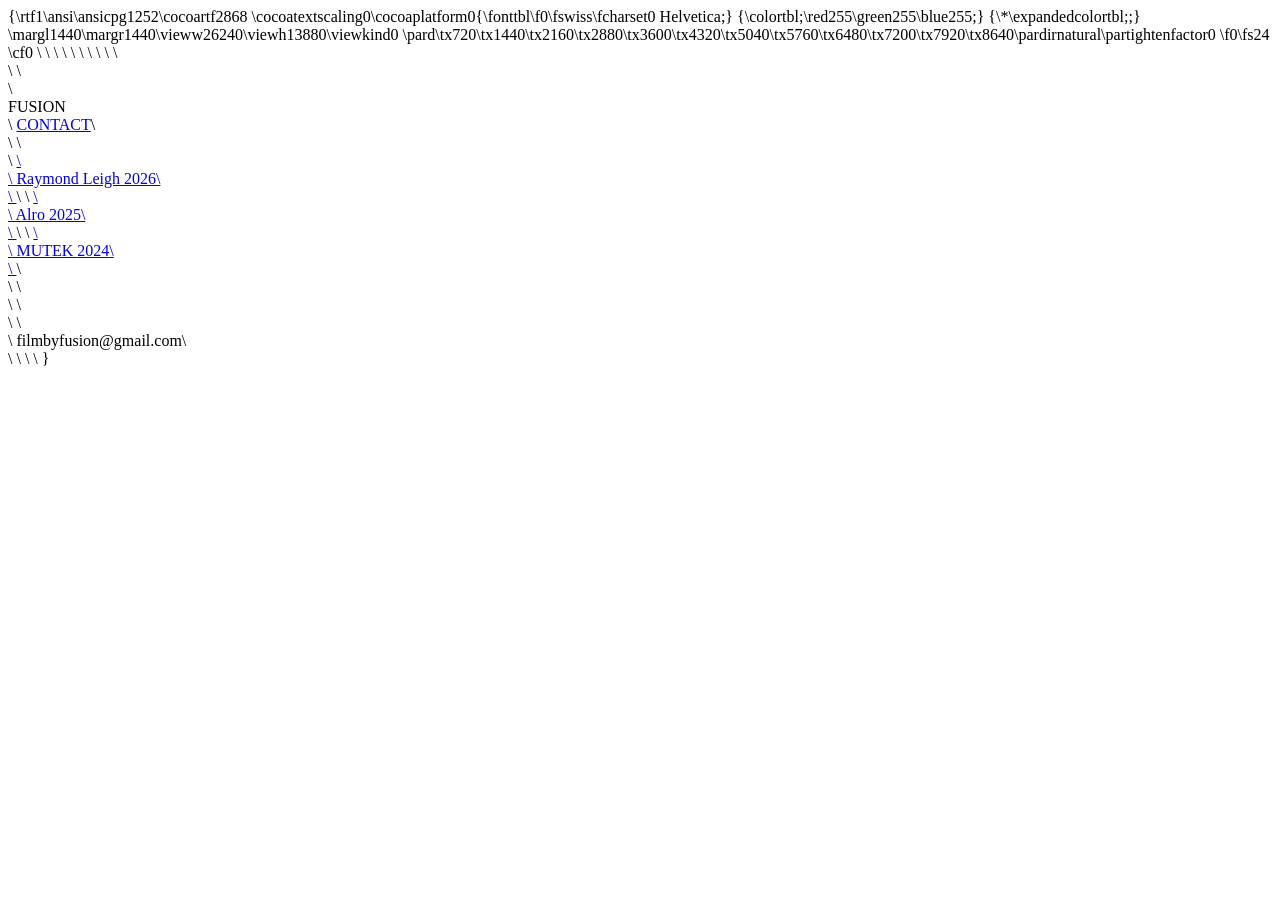
==== index.html @ ccff136e "Add files via upload" ====
{\rtf1\ansi\ansicpg1252\cocoartf2868
\cocoatextscaling0\cocoaplatform0{\fonttbl\f0\fswiss\fcharset0 Helvetica;}
{\colortbl;\red255\green255\blue255;}
{\*\expandedcolortbl;;}
\margl1440\margr1440\vieww26240\viewh13880\viewkind0
\pard\tx720\tx1440\tx2160\tx2880\tx3600\tx4320\tx5040\tx5760\tx6480\tx7200\tx7920\tx8640\pardirnatural\partightenfactor0

\f0\fs24 \cf0 <!DOCTYPE html>\
<html lang="en">\
<head>\
    <meta charset="UTF-8">\
    <meta name="viewport" content="width=device-width, initial-scale=1.0">\
    <title>FUSION</title>\
    <style>\
        /* CSS STYLES */\
        * \{\
            margin: 0;\
            padding: 0;\
            box-sizing: border-box;\
            font-family: Futura, "Futura PT", "Helvetica Neue", Arial, sans-serif;\
        \}\
\
        html \{\
            scroll-behavior: smooth;\
            cursor: none; \
        \}\
\
        body \{\
            background: white;\
            color: black;\
            overflow-x: hidden;\
            cursor: none;\
        \}\
\
        #custom-cursor \{\
            position: fixed;\
            width: 0;\
            height: 0;\
            border-left: 8px solid transparent;\
            border-right: 8px solid transparent;\
            border-bottom: 18px solid black;\
            transform: rotate(-30deg);\
            pointer-events: none;\
            z-index: 9999;\
        \}\
\
        .nav \{\
            position: fixed;\
            width: 100%;\
            padding: 40px 60px;\
            display: flex;\
            justify-content: space-between;\
            align-items: center;\
            z-index: 10;\
        \}\
\
        .logo \{\
            font-size: 120px;\
            letter-spacing: 20px;\
            font-weight: 600;\
        \}\
\
        .contact-link \{\
            text-decoration: none;\
            color: inherit;\
            font-size: 20px;\
            letter-spacing: 3px;\
            transition: opacity 0.3s;\
        \}\
\
        .contact-link:hover \{ opacity: 0.5; \}\
\
        .main \{\
            padding: 220px 60px;\
            width: 50%;\
        \}\
\
        .film-link \{\
            text-decoration: none;\
            color: inherit;\
        \}\
\
        .film \{\
            font-size: 32px;\
            padding: 20px 0;\
            transition: .25s;\
        \}\
\
        .film:hover \{ color: #ff2bd6; \}\
\
        .year \{\
            font-size: 14px;\
            margin-left: 10px;\
            opacity: .5;\
        \}\
\
        .preview \{\
            position: fixed;\
            width: 520px;\
            pointer-events: none;\
            opacity: 0;\
            transition: opacity .15s ease-out;\
            z-index: 100;\
        \}\
\
        .preview img \{ width: 100%; display: block; \}\
\
        .footer \{\
            padding: 300px 60px 100px;\
            font-size: 14px;\
            letter-spacing: 3px;\
            opacity: .6;\
        \}\
\
        @media(max-width:900px) \{\
            .logo \{ font-size: 60px; \}\
            .main \{ width: 100%; padding: 160px 30px; \}\
            .preview \{ display: none; \}\
            html, body \{ cursor: auto; \}\
            #custom-cursor \{ display: none; \}\
        \}\
    </style>\
</head>\
<body>\
\
    <div id="custom-cursor"></div>\
\
    <div class="nav">\
        <div class="logo">FUSION</div>\
        <a href="#footer-contact" class="contact-link">CONTACT</a>\
    </div>\
\
    <div class="main">\
        <a href="https://www.youtube.com/watch?v=cB0-g6u-kO4" target="_blank" class="film-link">\
            <div class="film" data-img="images/RaymondLeigh.png">\
                Raymond Leigh <span class="year">2026</span>\
            </div>\
        </a>\
\
        <a href="https://vimeo.com/1122986082?fl=pl&fe=cm" target="_blank" class="film-link">\
            <div class="film" data-img="images/Arlo.png">\
                Alro <span class="year">2025</span>\
            </div>\
        </a>\
\
        <a href="https://www.youtube.com/watch?v=rN5POyiLMTM" target="_blank" class="film-link">\
            <div class="film" data-img="images/Mutek.png">\
                MUTEK <span class="year">2024</span>\
            </div>\
        </a>\
    </div>\
\
    <div class="preview" id="preview">\
        <img src="">\
    </div>\
\
    <div class="footer" id="footer-contact">\
        filmbyfusion@gmail.com\
    </div>\
\
    <script>\
        const cursor = document.getElementById('custom-cursor');\
        const preview = document.getElementById('preview');\
        const previewImg = preview.querySelector('img');\
        const films = document.querySelectorAll('.film');\
\
        window.addEventListener('mousemove', (e) => \{\
            cursor.style.left = e.clientX + 'px';\
            cursor.style.top = e.clientY + 'px';\
            preview.style.left = (e.clientX + 40) + 'px';\
            preview.style.top = (e.clientY - (preview.offsetHeight / 2)) + 'px';\
        \});\
\
        films.forEach(film => \{\
            film.addEventListener('mouseenter', () => \{\
                preview.style.opacity = 1;\
                previewImg.src = film.dataset.img;\
            \});\
            film.addEventListener('mouseleave', () => \{\
                preview.style.opacity = 0;\
            \});\
        \});\
    </script>\
</body>\
</html>}
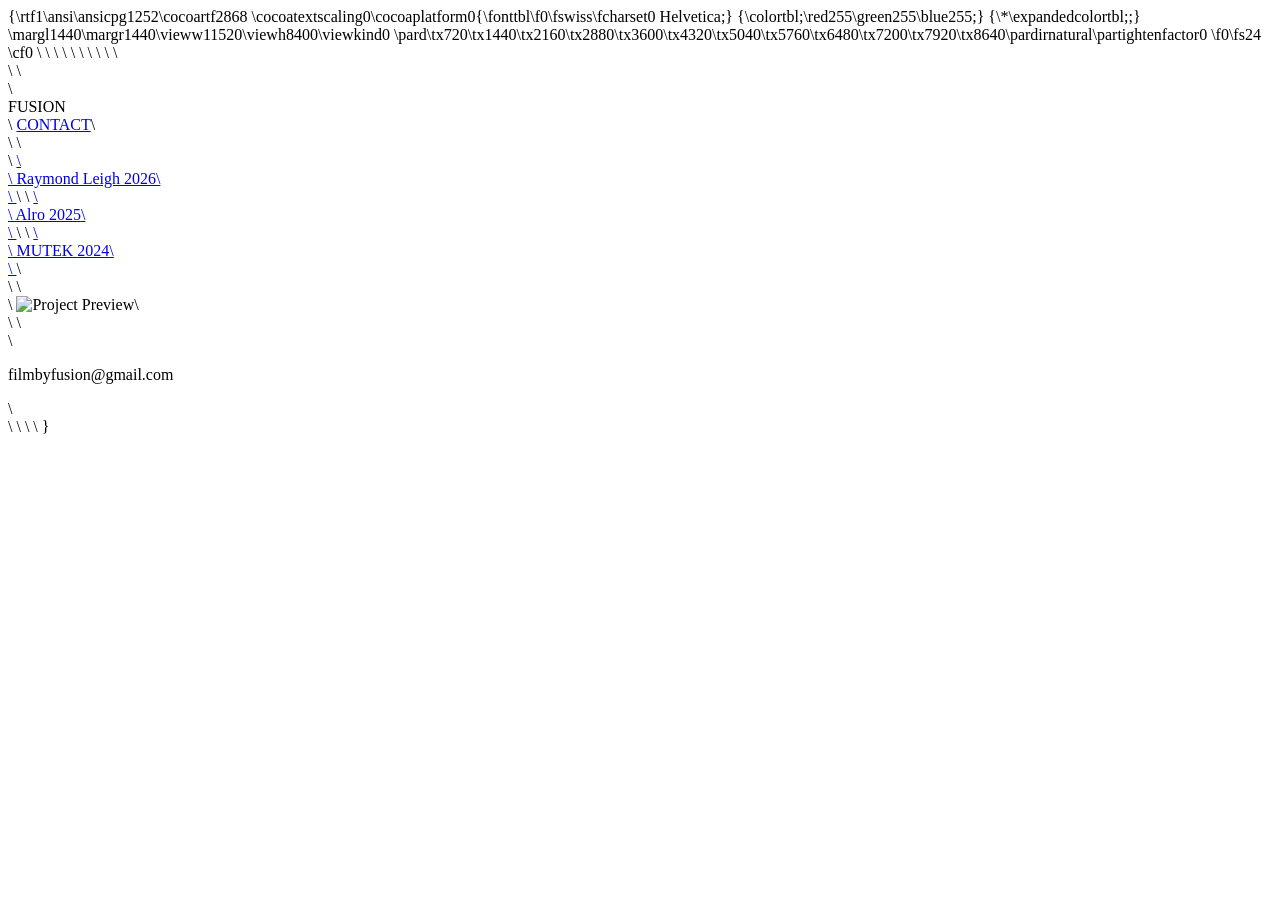
==== commit b8fc4f37: "Add files via upload" ====
--- a/index.html
+++ b/index.html
@@ -2,7 +2,7 @@
 \cocoatextscaling0\cocoaplatform0{\fonttbl\f0\fswiss\fcharset0 Helvetica;}
 {\colortbl;\red255\green255\blue255;}
 {\*\expandedcolortbl;;}
-\margl1440\margr1440\vieww26240\viewh13880\viewkind0
+\margl1440\margr1440\vieww11520\viewh8400\viewkind0
 \pard\tx720\tx1440\tx2160\tx2880\tx3600\tx4320\tx5040\tx5760\tx6480\tx7200\tx7920\tx8640\pardirnatural\partightenfactor0
 
 \f0\fs24 \cf0 <!DOCTYPE html>\
@@ -10,116 +10,8 @@
 <head>\
     <meta charset="UTF-8">\
     <meta name="viewport" content="width=device-width, initial-scale=1.0">\
-    <title>FUSION</title>\
-    <style>\
-        /* CSS STYLES */\
-        * \{\
-            margin: 0;\
-            padding: 0;\
-            box-sizing: border-box;\
-            font-family: Futura, "Futura PT", "Helvetica Neue", Arial, sans-serif;\
-        \}\
-\
-        html \{\
-            scroll-behavior: smooth;\
-            cursor: none; \
-        \}\
-\
-        body \{\
-            background: white;\
-            color: black;\
-            overflow-x: hidden;\
-            cursor: none;\
-        \}\
-\
-        #custom-cursor \{\
-            position: fixed;\
-            width: 0;\
-            height: 0;\
-            border-left: 8px solid transparent;\
-            border-right: 8px solid transparent;\
-            border-bottom: 18px solid black;\
-            transform: rotate(-30deg);\
-            pointer-events: none;\
-            z-index: 9999;\
-        \}\
-\
-        .nav \{\
-            position: fixed;\
-            width: 100%;\
-            padding: 40px 60px;\
-            display: flex;\
-            justify-content: space-between;\
-            align-items: center;\
-            z-index: 10;\
-        \}\
-\
-        .logo \{\
-            font-size: 120px;\
-            letter-spacing: 20px;\
-            font-weight: 600;\
-        \}\
-\
-        .contact-link \{\
-            text-decoration: none;\
-            color: inherit;\
-            font-size: 20px;\
-            letter-spacing: 3px;\
-            transition: opacity 0.3s;\
-        \}\
-\
-        .contact-link:hover \{ opacity: 0.5; \}\
-\
-        .main \{\
-            padding: 220px 60px;\
-            width: 50%;\
-        \}\
-\
-        .film-link \{\
-            text-decoration: none;\
-            color: inherit;\
-        \}\
-\
-        .film \{\
-            font-size: 32px;\
-            padding: 20px 0;\
-            transition: .25s;\
-        \}\
-\
-        .film:hover \{ color: #ff2bd6; \}\
-\
-        .year \{\
-            font-size: 14px;\
-            margin-left: 10px;\
-            opacity: .5;\
-        \}\
-\
-        .preview \{\
-            position: fixed;\
-            width: 520px;\
-            pointer-events: none;\
-            opacity: 0;\
-            transition: opacity .15s ease-out;\
-            z-index: 100;\
-        \}\
-\
-        .preview img \{ width: 100%; display: block; \}\
-\
-        .footer \{\
-            padding: 300px 60px 100px;\
-            font-size: 14px;\
-            letter-spacing: 3px;\
-            opacity: .6;\
-        \}\
-\
-        @media(max-width:900px) \{\
-            .logo \{ font-size: 60px; \}\
-            .main \{ width: 100%; padding: 160px 30px; \}\
-            .preview \{ display: none; \}\
-            html, body \{ cursor: auto; \}\
-            #custom-cursor \{ display: none; \}\
-        \}\
-    </style>\
+    <title>FUSION | Production Co.</title>\
+    <link rel="stylesheet" href="style.css">\
 </head>\
 <body>\
 \
@@ -130,7 +22,7 @@
         <a href="#footer-contact" class="contact-link">CONTACT</a>\
     </div>\
 \
-    <div class="main">\
+    <main class="main">\
         <a href="https://www.youtube.com/watch?v=cB0-g6u-kO4" target="_blank" class="film-link">\
             <div class="film" data-img="images/RaymondLeigh.png">\
                 Raymond Leigh <span class="year">2026</span>\
@@ -148,38 +40,16 @@
                 MUTEK <span class="year">2024</span>\
             </div>\
         </a>\
+    </main>\
+\
+    <div class="preview" id="preview">\
+        <img src="" alt="Project Preview">\
     </div>\
 \
-    <div class="preview" id="preview">\
-        <img src="">\
-    </div>\
+    <footer class="footer" id="footer-contact">\
+        <p>filmbyfusion@gmail.com</p>\
+    </footer>\
 \
-    <div class="footer" id="footer-contact">\
-        filmbyfusion@gmail.com\
-    </div>\
-\
-    <script>\
-        const cursor = document.getElementById('custom-cursor');\
-        const preview = document.getElementById('preview');\
-        const previewImg = preview.querySelector('img');\
-        const films = document.querySelectorAll('.film');\
-\
-        window.addEventListener('mousemove', (e) => \{\
-            cursor.style.left = e.clientX + 'px';\
-            cursor.style.top = e.clientY + 'px';\
-            preview.style.left = (e.clientX + 40) + 'px';\
-            preview.style.top = (e.clientY - (preview.offsetHeight / 2)) + 'px';\
-        \});\
-\
-        films.forEach(film => \{\
-            film.addEventListener('mouseenter', () => \{\
-                preview.style.opacity = 1;\
-                previewImg.src = film.dataset.img;\
-            \});\
-            film.addEventListener('mouseleave', () => \{\
-                preview.style.opacity = 0;\
-            \});\
-        \});\
-    </script>\
+    <script src="script.js"></script>\
 </body>\
 </html>}
--- a/style.css
+++ b/style.css
@@ -0,0 +1,121 @@
+{\rtf1\ansi\ansicpg1252\cocoartf2868
+\cocoatextscaling0\cocoaplatform0{\fonttbl\f0\froman\fcharset0 Times-Roman;}
+{\colortbl;\red255\green255\blue255;\red0\green0\blue0;}
+{\*\expandedcolortbl;;\cssrgb\c0\c0\c0;}
+\margl1440\margr1440\vieww30040\viewh16440\viewkind0
+\deftab720
+\pard\pardeftab720\partightenfactor0
+
+\f0\fs24 \cf0 \expnd0\expndtw0\kerning0
+\outl0\strokewidth0 \strokec2 * \{\
+    margin: 0;\
+    padding: 0;\
+    box-sizing: border-box;\
+    font-family: Futura, "Futura PT", "Helvetica Neue", Arial, sans-serif;\
+\}\
+\
+html \{\
+    scroll-behavior: smooth;\
+    cursor: none; /* Hide default cursor */\
+\}\
+\
+body \{\
+    background: white;\
+    color: black;\
+    overflow-x: hidden;\
+    cursor: none;\
+\}\
+\
+/* Custom Arrow Cursor */\
+#custom-cursor \{\
+    position: fixed;\
+    width: 0;\
+    height: 0;\
+    border-left: 8px solid transparent;\
+    border-right: 8px solid transparent;\
+    border-bottom: 18px solid black;\
+    transform: rotate(-30deg);\
+    pointer-events: none;\
+    z-index: 9999;\
+\}\
+\
+.nav \{\
+    position: fixed;\
+    width: 100%;\
+    padding: 40px 60px;\
+    display: flex;\
+    justify-content: space-between;\
+    align-items: center;\
+    z-index: 10;\
+\}\
+\
+.logo \{\
+    font-size: 120px;\
+    letter-spacing: 20px;\
+    font-weight: 600;\
+\}\
+\
+.contact-link \{\
+    text-decoration: none;\
+    color: inherit;\
+    font-size: 20px;\
+    letter-spacing: 3px;\
+    transition: opacity 0.3s;\
+\}\
+\
+.contact-link:hover \{ opacity: 0.5; \}\
+\
+.main \{\
+    padding: 220px 60px;\
+    width: 50%;\
+\}\
+\
+.film-link \{\
+    text-decoration: none;\
+    color: inherit;\
+\}\
+\
+.film \{\
+    font-size: 32px;\
+    padding: 20px 0;\
+    transition: .25s;\
+\}\
+\
+.film:hover \{\
+    color: #ff2bd6;\
+\}\
+\
+.year \{\
+    font-size: 14px;\
+    margin-left: 10px;\
+    opacity: .5;\
+\}\
+\
+.preview \{\
+    position: fixed;\
+    width: 520px;\
+    pointer-events: none;\
+    opacity: 0;\
+    transition: opacity .15s ease-out;\
+    z-index: 100;\
+\}\
+\
+.preview img \{\
+    width: 100%;\
+    display: block;\
+\}\
+\
+.footer \{\
+    padding: 200px 60px 100px;\
+    font-size: 14px;\
+    letter-spacing: 3px;\
+    opacity: .6;\
+\}\
+\
+@media(max-width:900px) \{\
+    .logo \{ font-size: 60px; \}\
+    .main \{ width: 100%; padding: 160px 30px; \}\
+    .preview \{ display: none; \}\
+    html, body \{ cursor: auto; \}\
+    #custom-cursor \{ display: none; \}\
+\}}
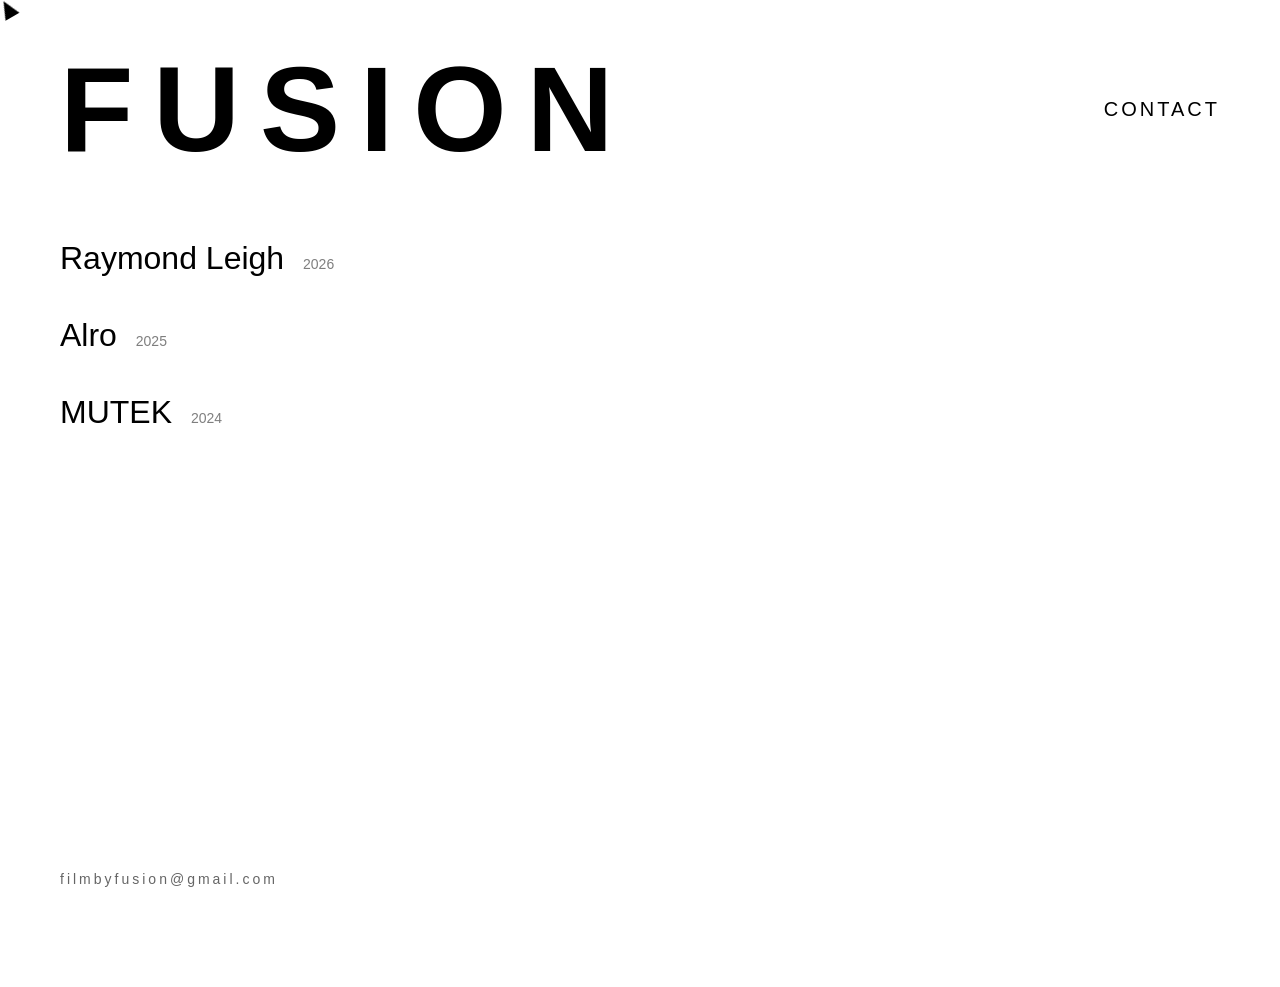
==== commit 0afd0412: "Add files via upload" ====
--- a/index.html
+++ b/index.html
@@ -1,55 +1,48 @@
-{\rtf1\ansi\ansicpg1252\cocoartf2868
-\cocoatextscaling0\cocoaplatform0{\fonttbl\f0\fswiss\fcharset0 Helvetica;}
-{\colortbl;\red255\green255\blue255;}
-{\*\expandedcolortbl;;}
-\margl1440\margr1440\vieww11520\viewh8400\viewkind0
-\pard\tx720\tx1440\tx2160\tx2880\tx3600\tx4320\tx5040\tx5760\tx6480\tx7200\tx7920\tx8640\pardirnatural\partightenfactor0
+<!DOCTYPE html>
+<html lang="en">
+<head>
+    <meta charset="UTF-8">
+    <meta name="viewport" content="width=device-width, initial-scale=1.0">
+    <title>FUSION | Production Co.</title>
+    <link rel="stylesheet" href="style.css">
+</head>
+<body>
 
-\f0\fs24 \cf0 <!DOCTYPE html>\
-<html lang="en">\
-<head>\
-    <meta charset="UTF-8">\
-    <meta name="viewport" content="width=device-width, initial-scale=1.0">\
-    <title>FUSION | Production Co.</title>\
-    <link rel="stylesheet" href="style.css">\
-</head>\
-<body>\
-\
-    <div id="custom-cursor"></div>\
-\
-    <div class="nav">\
-        <div class="logo">FUSION</div>\
-        <a href="#footer-contact" class="contact-link">CONTACT</a>\
-    </div>\
-\
-    <main class="main">\
-        <a href="https://www.youtube.com/watch?v=cB0-g6u-kO4" target="_blank" class="film-link">\
-            <div class="film" data-img="images/RaymondLeigh.png">\
-                Raymond Leigh <span class="year">2026</span>\
-            </div>\
-        </a>\
-\
-        <a href="https://vimeo.com/1122986082?fl=pl&fe=cm" target="_blank" class="film-link">\
-            <div class="film" data-img="images/Arlo.png">\
-                Alro <span class="year">2025</span>\
-            </div>\
-        </a>\
-\
-        <a href="https://www.youtube.com/watch?v=rN5POyiLMTM" target="_blank" class="film-link">\
-            <div class="film" data-img="images/Mutek.png">\
-                MUTEK <span class="year">2024</span>\
-            </div>\
-        </a>\
-    </main>\
-\
-    <div class="preview" id="preview">\
-        <img src="" alt="Project Preview">\
-    </div>\
-\
-    <footer class="footer" id="footer-contact">\
-        <p>filmbyfusion@gmail.com</p>\
-    </footer>\
-\
-    <script src="script.js"></script>\
-</body>\
-</html>}+    <div id="custom-cursor"></div>
+
+    <div class="nav">
+        <div class="logo">FUSION</div>
+        <a href="#footer-contact" class="contact-link">CONTACT</a>
+    </div>
+
+    <main class="main">
+        <a href="https://www.youtube.com/watch?v=cB0-g6u-kO4" target="_blank" class="film-link">
+            <div class="film" data-img="images/RaymondLeigh.png">
+                Raymond Leigh <span class="year">2026</span>
+            </div>
+        </a>
+
+        <a href="https://vimeo.com/1122986082?fl=pl&fe=cm" target="_blank" class="film-link">
+            <div class="film" data-img="images/Arlo.png">
+                Alro <span class="year">2025</span>
+            </div>
+        </a>
+
+        <a href="https://www.youtube.com/watch?v=rN5POyiLMTM" target="_blank" class="film-link">
+            <div class="film" data-img="images/Mutek.png">
+                MUTEK <span class="year">2024</span>
+            </div>
+        </a>
+    </main>
+
+    <div class="preview" id="preview">
+        <img src="" alt="Project Preview">
+    </div>
+
+    <footer class="footer" id="footer-contact">
+        <p>filmbyfusion@gmail.com</p>
+    </footer>
+
+    <script src="script.js"></script>
+</body>
+</html>
--- a/style.css
+++ b/style.css
@@ -1,121 +1,112 @@
-{\rtf1\ansi\ansicpg1252\cocoartf2868
-\cocoatextscaling0\cocoaplatform0{\fonttbl\f0\froman\fcharset0 Times-Roman;}
-{\colortbl;\red255\green255\blue255;\red0\green0\blue0;}
-{\*\expandedcolortbl;;\cssrgb\c0\c0\c0;}
-\margl1440\margr1440\vieww30040\viewh16440\viewkind0
-\deftab720
-\pard\pardeftab720\partightenfactor0
+* {
+    margin: 0;
+    padding: 0;
+    box-sizing: border-box;
+    font-family: Futura, "Futura PT", "Helvetica Neue", Arial, sans-serif;
+}
 
-\f0\fs24 \cf0 \expnd0\expndtw0\kerning0
-\outl0\strokewidth0 \strokec2 * \{\
-    margin: 0;\
-    padding: 0;\
-    box-sizing: border-box;\
-    font-family: Futura, "Futura PT", "Helvetica Neue", Arial, sans-serif;\
-\}\
-\
-html \{\
-    scroll-behavior: smooth;\
-    cursor: none; /* Hide default cursor */\
-\}\
-\
-body \{\
-    background: white;\
-    color: black;\
-    overflow-x: hidden;\
-    cursor: none;\
-\}\
-\
-/* Custom Arrow Cursor */\
-#custom-cursor \{\
-    position: fixed;\
-    width: 0;\
-    height: 0;\
-    border-left: 8px solid transparent;\
-    border-right: 8px solid transparent;\
-    border-bottom: 18px solid black;\
-    transform: rotate(-30deg);\
-    pointer-events: none;\
-    z-index: 9999;\
-\}\
-\
-.nav \{\
-    position: fixed;\
-    width: 100%;\
-    padding: 40px 60px;\
-    display: flex;\
-    justify-content: space-between;\
-    align-items: center;\
-    z-index: 10;\
-\}\
-\
-.logo \{\
-    font-size: 120px;\
-    letter-spacing: 20px;\
-    font-weight: 600;\
-\}\
-\
-.contact-link \{\
-    text-decoration: none;\
-    color: inherit;\
-    font-size: 20px;\
-    letter-spacing: 3px;\
-    transition: opacity 0.3s;\
-\}\
-\
-.contact-link:hover \{ opacity: 0.5; \}\
-\
-.main \{\
-    padding: 220px 60px;\
-    width: 50%;\
-\}\
-\
-.film-link \{\
-    text-decoration: none;\
-    color: inherit;\
-\}\
-\
-.film \{\
-    font-size: 32px;\
-    padding: 20px 0;\
-    transition: .25s;\
-\}\
-\
-.film:hover \{\
-    color: #ff2bd6;\
-\}\
-\
-.year \{\
-    font-size: 14px;\
-    margin-left: 10px;\
-    opacity: .5;\
-\}\
-\
-.preview \{\
-    position: fixed;\
-    width: 520px;\
-    pointer-events: none;\
-    opacity: 0;\
-    transition: opacity .15s ease-out;\
-    z-index: 100;\
-\}\
-\
-.preview img \{\
-    width: 100%;\
-    display: block;\
-\}\
-\
-.footer \{\
-    padding: 200px 60px 100px;\
-    font-size: 14px;\
-    letter-spacing: 3px;\
-    opacity: .6;\
-\}\
-\
-@media(max-width:900px) \{\
-    .logo \{ font-size: 60px; \}\
-    .main \{ width: 100%; padding: 160px 30px; \}\
-    .preview \{ display: none; \}\
-    html, body \{ cursor: auto; \}\
-    #custom-cursor \{ display: none; \}\
-\}}+html {
+    scroll-behavior: smooth;
+    cursor: none; /* Hide default cursor */
+}
+
+body {
+    background: white;
+    color: black;
+    overflow-x: hidden;
+    cursor: none;
+}
+
+/* Custom Arrow Cursor */
+#custom-cursor {
+    position: fixed;
+    width: 0;
+    height: 0;
+    border-left: 8px solid transparent;
+    border-right: 8px solid transparent;
+    border-bottom: 18px solid black;
+    transform: rotate(-30deg);
+    pointer-events: none;
+    z-index: 9999;
+}
+
+.nav {
+    position: fixed;
+    width: 100%;
+    padding: 40px 60px;
+    display: flex;
+    justify-content: space-between;
+    align-items: center;
+    z-index: 10;
+}
+
+.logo {
+    font-size: 120px;
+    letter-spacing: 20px;
+    font-weight: 600;
+}
+
+.contact-link {
+    text-decoration: none;
+    color: inherit;
+    font-size: 20px;
+    letter-spacing: 3px;
+    transition: opacity 0.3s;
+}
+
+.contact-link:hover { opacity: 0.5; }
+
+.main {
+    padding: 220px 60px;
+    width: 50%;
+}
+
+.film-link {
+    text-decoration: none;
+    color: inherit;
+}
+
+.film {
+    font-size: 32px;
+    padding: 20px 0;
+    transition: .25s;
+}
+
+.film:hover {
+    color: #ff2bd6;
+}
+
+.year {
+    font-size: 14px;
+    margin-left: 10px;
+    opacity: .5;
+}
+
+.preview {
+    position: fixed;
+    width: 520px;
+    pointer-events: none;
+    opacity: 0;
+    transition: opacity .15s ease-out;
+    z-index: 100;
+}
+
+.preview img {
+    width: 100%;
+    display: block;
+}
+
+.footer {
+    padding: 200px 60px 100px;
+    font-size: 14px;
+    letter-spacing: 3px;
+    opacity: .6;
+}
+
+@media(max-width:900px) {
+    .logo { font-size: 60px; }
+    .main { width: 100%; padding: 160px 30px; }
+    .preview { display: none; }
+    html, body { cursor: auto; }
+    #custom-cursor { display: none; }
+}
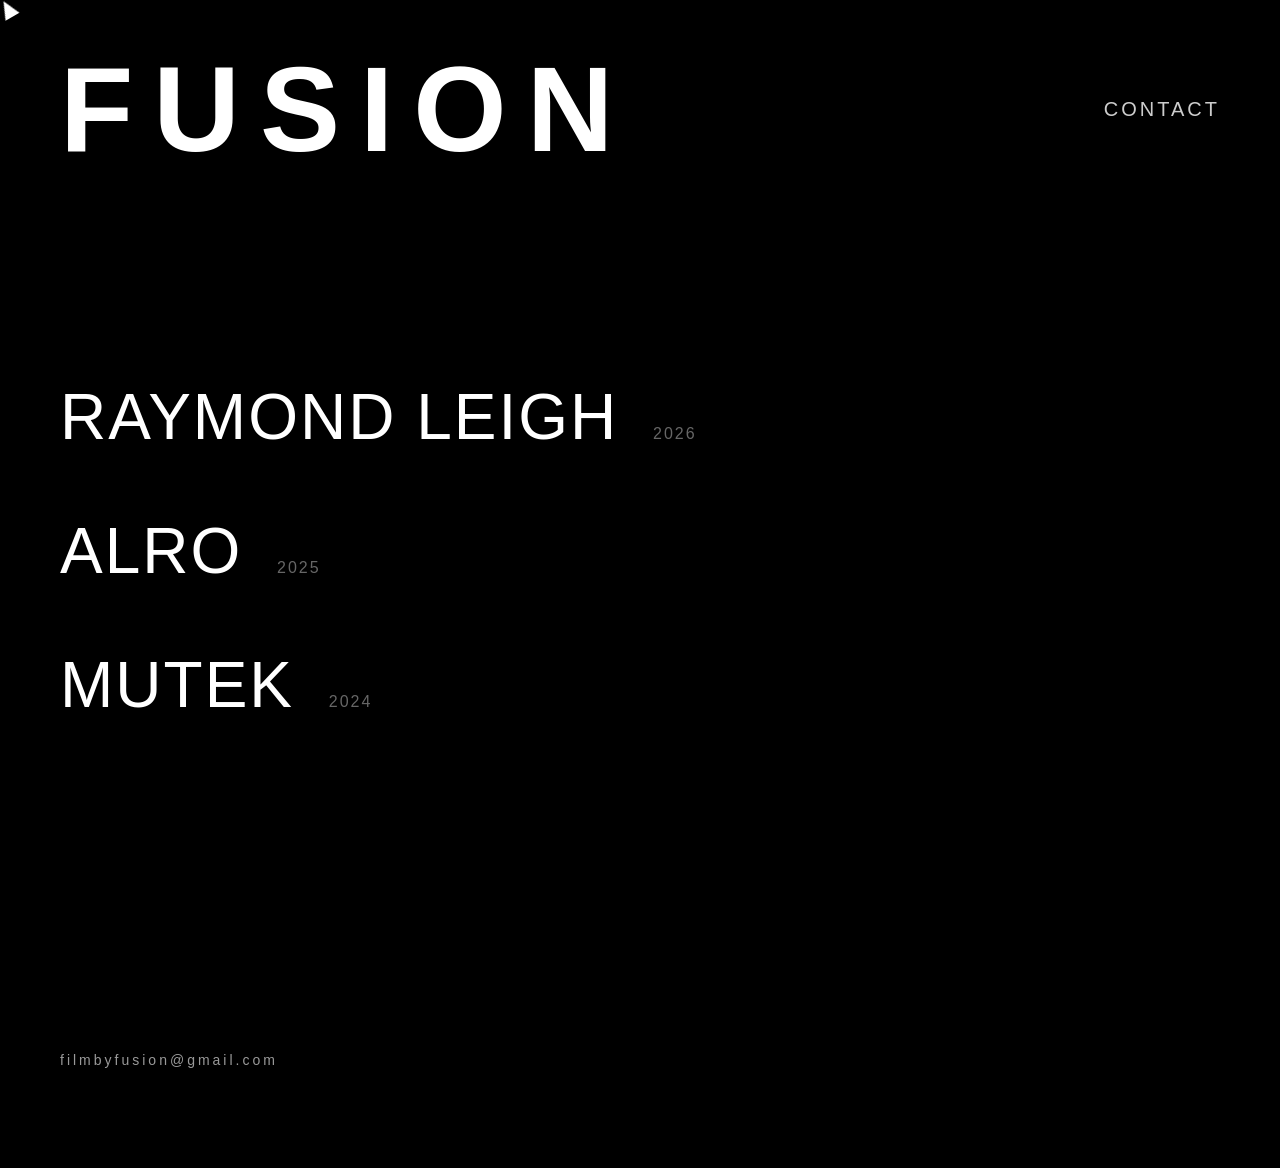
==== commit b8f558a3: "Update index.html" ====
--- a/index.html
+++ b/index.html
@@ -45,4 +45,4 @@
 
     <script src="script.js"></script>
 </body>
-</html>+</html>
--- a/style.css
+++ b/style.css
@@ -1,112 +1,125 @@
-* {
-    margin: 0;
-    padding: 0;
-    box-sizing: border-box;
-    font-family: Futura, "Futura PT", "Helvetica Neue", Arial, sans-serif;
-}
+    * {
+        margin: 0;
+        padding: 0;
+        box-sizing: border-box;
+        font-family: Futura, "Futura PT", "Helvetica Neue", Arial, sans-serif;
+    }
 
-html {
-    scroll-behavior: smooth;
-    cursor: none; /* Hide default cursor */
-}
+    html {
+        scroll-behavior: smooth;
+        cursor: none; /* Keeps the system mouse hidden */
+    }
 
-body {
-    background: white;
-    color: black;
-    overflow-x: hidden;
-    cursor: none;
-}
+    body {
+        background: black; /* White on Black theme */
+        color: white;
+        overflow-x: hidden;
+    }
 
-/* Custom Arrow Cursor */
-#custom-cursor {
-    position: fixed;
-    width: 0;
-    height: 0;
-    border-left: 8px solid transparent;
-    border-right: 8px solid transparent;
-    border-bottom: 18px solid black;
-    transform: rotate(-30deg);
-    pointer-events: none;
-    z-index: 9999;
-}
+    /* Custom Arrow Cursor (Updated to White) */
+    #custom-cursor {
+        position: fixed;
+        width: 0;
+        height: 0;
+        border-left: 8px solid transparent;
+        border-right: 8px solid transparent;
+        border-bottom: 18px solid white;
+        transform: rotate(-30deg);
+        pointer-events: none;
+        z-index: 9999;
+    }
 
-.nav {
-    position: fixed;
-    width: 100%;
-    padding: 40px 60px;
-    display: flex;
-    justify-content: space-between;
-    align-items: center;
-    z-index: 10;
-}
+    .nav {
+        position: fixed;
+        width: 100%;
+        padding: 40px 60px;
+        display: flex;
+        justify-content: space-between;
+        align-items: center;
+        z-index: 10;
+        background: black; /* Ensures nav stays visible over content */
+    }
 
-.logo {
-    font-size: 120px;
-    letter-spacing: 20px;
-    font-weight: 600;
-}
+    .logo {
+        font-size: 120px;
+        letter-spacing: 20px;
+        font-weight: 600;
+        color: white;
+    }
 
-.contact-link {
-    text-decoration: none;
-    color: inherit;
-    font-size: 20px;
-    letter-spacing: 3px;
-    transition: opacity 0.3s;
-}
+    .contact-link {
+        text-decoration: none;
+        color: white;
+        font-size: 20px;
+        letter-spacing: 3px;
+        transition: opacity 0.3s;
+        opacity: 0.8;
+    }
 
-.contact-link:hover { opacity: 0.5; }
+    .contact-link:hover { opacity: 1; }
 
-.main {
-    padding: 220px 60px;
-    width: 50%;
-}
+    /* The Main Container - Increased Gap (350px) */
+    .main {
+        padding: 350px 60px 100px; 
+        width: 60%;
+    }
 
-.film-link {
-    text-decoration: none;
-    color: inherit;
-}
+    .film-link {
+        text-decoration: none;
+        color: inherit;
+    }
 
-.film {
-    font-size: 32px;
-    padding: 20px 0;
-    transition: .25s;
-}
+    /* Titles: 2x Bigger + Glow Effect */
+    .film {
+        font-size: 64px; 
+        padding: 30px 0;
+        transition: .4s ease;
+        text-transform: uppercase;
+        letter-spacing: 2px;
+    }
 
-.film:hover {
-    color: #ff2bd6;
-}
+    .film:hover {
+        color: white;
+        /* The Glow Effect */
+        text-shadow: 0 0 15px rgba(255, 255, 255, 0.8), 
+                     0 0 30px rgba(255, 255, 255, 0.4);
+        transform: translateX(15px); /* Smooth slide-in effect */
+    }
 
-.year {
-    font-size: 14px;
-    margin-left: 10px;
-    opacity: .5;
-}
+    .year {
+        font-size: 16px;
+        margin-left: 15px;
+        opacity: .4;
+        font-weight: normal;
+    }
 
-.preview {
-    position: fixed;
-    width: 520px;
-    pointer-events: none;
-    opacity: 0;
-    transition: opacity .15s ease-out;
-    z-index: 100;
-}
+    .preview {
+        position: fixed;
+        width: 520px;
+        pointer-events: none;
+        opacity: 0;
+        transition: opacity .15s ease-out;
+        z-index: 100;
+        border: 1px solid rgba(255, 255, 255, 0.1); /* Subtle edge */
+    }
 
-.preview img {
-    width: 100%;
-    display: block;
-}
+    .preview img {
+        width: 100%;
+        display: block;
+    }
 
-.footer {
-    padding: 200px 60px 100px;
-    font-size: 14px;
-    letter-spacing: 3px;
-    opacity: .6;
-}
+    .footer {
+        padding: 200px 60px 100px;
+        font-size: 14px;
+        letter-spacing: 3px;
+        opacity: .6;
+    }
 
-@media(max-width:900px) {
-    .logo { font-size: 60px; }
-    .main { width: 100%; padding: 160px 30px; }
-    .preview { display: none; }
-    html, body { cursor: auto; }
-    #custom-cursor { display: none; }
-}+    /* Responsive fix for Mobile */
+    @media(max-width:900px) {
+        .logo { font-size: 40px; letter-spacing: 10px; }
+        .main { width: 100%; padding: 200px 30px; }
+        .film { font-size: 32px; }
+        .preview, #custom-cursor { display: none; }
+        html, body { cursor: auto; }
+    }
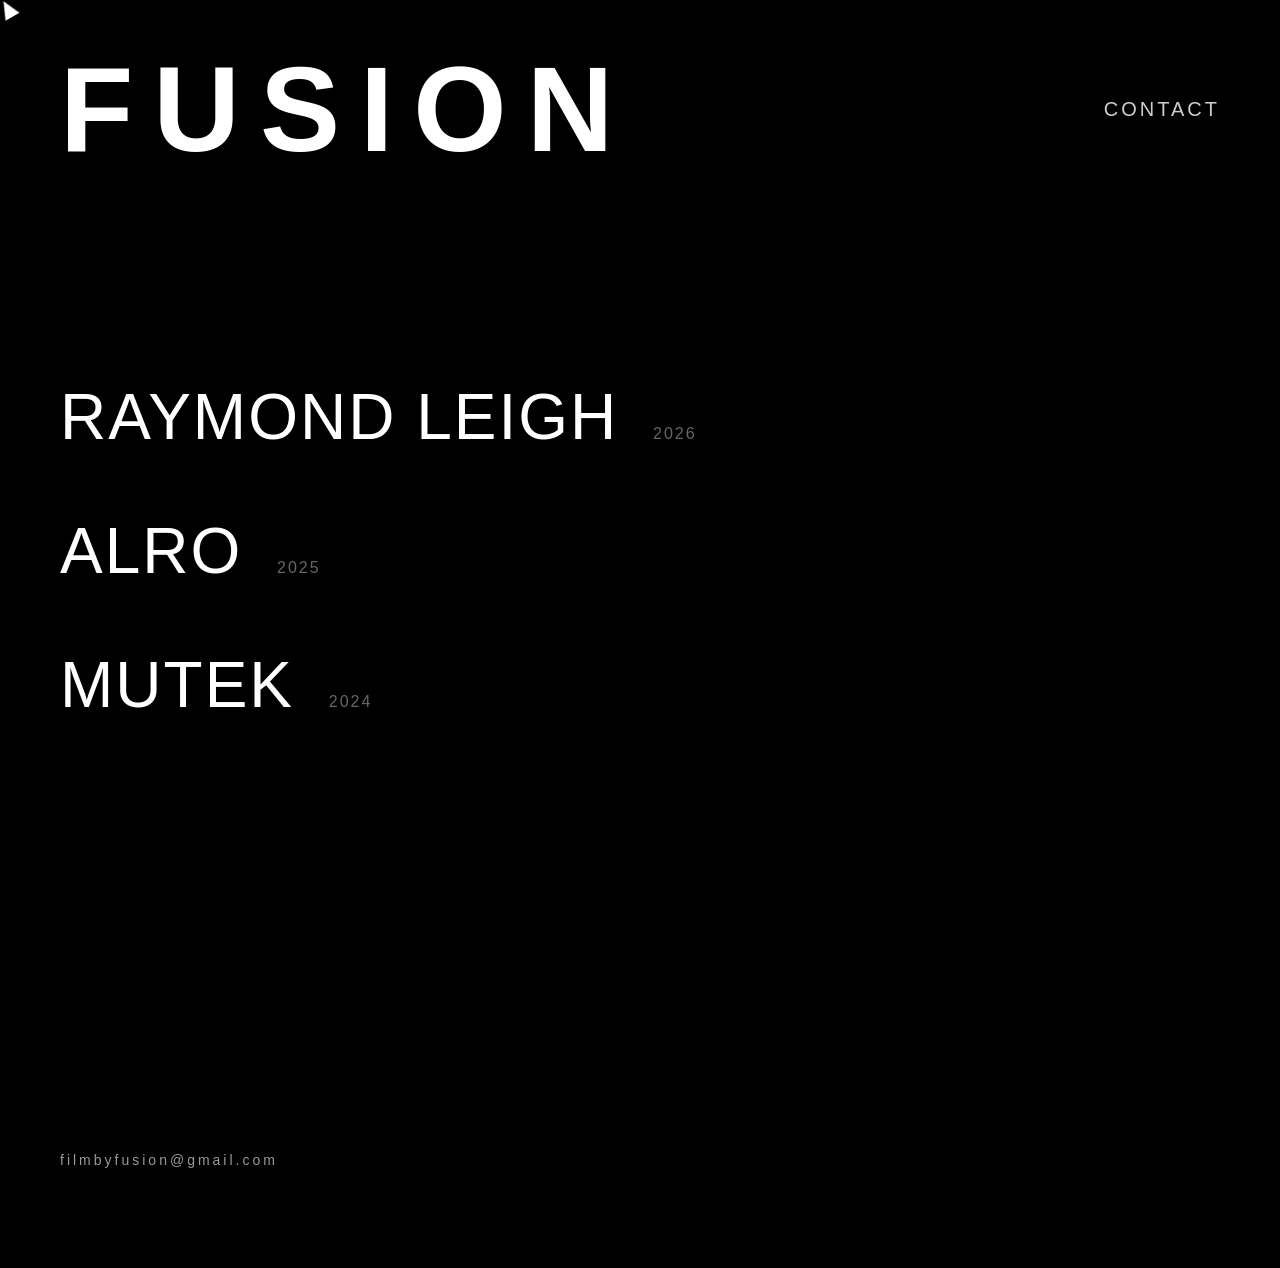
==== commit a3fe46db: "Update index.html" ====
--- a/index.html
+++ b/index.html
@@ -4,7 +4,128 @@
     <meta charset="UTF-8">
     <meta name="viewport" content="width=device-width, initial-scale=1.0">
     <title>FUSION | Production Co.</title>
-    <link rel="stylesheet" href="style.css">
+    <style>
+        /* ALL STYLES GO HERE */
+        * {
+            margin: 0;
+            padding: 0;
+            box-sizing: border-box;
+            font-family: Futura, "Futura PT", "Helvetica Neue", Arial, sans-serif;
+        }
+
+        html {
+            scroll-behavior: smooth;
+            cursor: none; 
+        }
+
+        body {
+            background: black; 
+            color: white;
+            overflow-x: hidden;
+            cursor: none;
+        }
+
+        #custom-cursor {
+            position: fixed;
+            width: 0;
+            height: 0;
+            border-left: 8px solid transparent;
+            border-right: 8px solid transparent;
+            border-bottom: 18px solid white;
+            transform: rotate(-30deg);
+            pointer-events: none;
+            z-index: 9999;
+        }
+
+        .nav {
+            position: fixed;
+            width: 100%;
+            padding: 40px 60px;
+            display: flex;
+            justify-content: space-between;
+            align-items: center;
+            z-index: 10;
+        }
+
+        .logo {
+            font-size: 120px;
+            letter-spacing: 20px;
+            font-weight: 600;
+            color: white;
+        }
+
+        .contact-link {
+            text-decoration: none;
+            color: white;
+            font-size: 20px;
+            letter-spacing: 3px;
+            transition: opacity 0.3s;
+            opacity: 0.8;
+        }
+
+        .contact-link:hover { opacity: 1; }
+
+        .main {
+            padding: 350px 60px 100px; 
+            width: 60%;
+        }
+
+        .film-link {
+            text-decoration: none;
+            color: inherit;
+        }
+
+        .film {
+            font-size: 64px; 
+            padding: 30px 0;
+            transition: .4s ease;
+            text-transform: uppercase;
+            letter-spacing: 2px;
+        }
+
+        .film:hover {
+            color: white;
+            text-shadow: 0 0 15px rgba(255, 255, 255, 0.8), 
+                         0 0 30px rgba(255, 255, 255, 0.4);
+            transform: translateX(15px);
+        }
+
+        .year {
+            font-size: 16px;
+            margin-left: 15px;
+            opacity: .4;
+        }
+
+        .preview {
+            position: fixed;
+            width: 520px;
+            pointer-events: none;
+            opacity: 0;
+            transition: opacity .15s ease-out;
+            z-index: 100;
+            border: 1px solid rgba(255, 255, 255, 0.1);
+        }
+
+        .preview img {
+            width: 100%;
+            display: block;
+        }
+
+        .footer {
+            padding: 300px 60px 100px;
+            font-size: 14px;
+            letter-spacing: 3px;
+            opacity: .6;
+        }
+
+        @media(max-width:900px) {
+            .logo { font-size: 40px; letter-spacing: 10px; }
+            .main { width: 100%; padding: 200px 30px; }
+            .film { font-size: 32px; }
+            .preview, #custom-cursor { display: none; }
+            html, body { cursor: auto; }
+        }
+    </style>
 </head>
 <body>
 
@@ -15,7 +136,7 @@
         <a href="#footer-contact" class="contact-link">CONTACT</a>
     </div>
 
-    <main class="main">
+    <div class="main">
         <a href="https://www.youtube.com/watch?v=cB0-g6u-kO4" target="_blank" class="film-link">
             <div class="film" data-img="images/RaymondLeigh.png">
                 Raymond Leigh <span class="year">2026</span>
@@ -33,16 +154,40 @@
                 MUTEK <span class="year">2024</span>
             </div>
         </a>
-    </main>
+    </div>
 
     <div class="preview" id="preview">
-        <img src="" alt="Project Preview">
+        <img src="">
     </div>
 
-    <footer class="footer" id="footer-contact">
-        <p>filmbyfusion@gmail.com</p>
-    </footer>
+    <div class="footer" id="footer-contact">
+        filmbyfusion@gmail.com
+    </div>
 
-    <script src="script.js"></script>
+    <script>
+        const cursor = document.getElementById('custom-cursor');
+        const preview = document.getElementById('preview');
+        const previewImg = preview.querySelector('img');
+        const films = document.querySelectorAll('.film');
+
+        window.addEventListener('mousemove', (e) => {
+            cursor.style.left = e.clientX + 'px';
+            cursor.style.top = e.clientY + 'px';
+            
+            // This ensures the preview is centered to the cursor
+            preview.style.left = (e.clientX + 40) + 'px';
+            preview.style.top = (e.clientY - (preview.offsetHeight / 2)) + 'px';
+        });
+
+        films.forEach(film => {
+            film.addEventListener('mouseenter', () => {
+                preview.style.opacity = 1;
+                previewImg.src = film.dataset.img;
+            });
+            film.addEventListener('mouseleave', () => {
+                preview.style.opacity = 0;
+            });
+        });
+    </script>
 </body>
 </html>
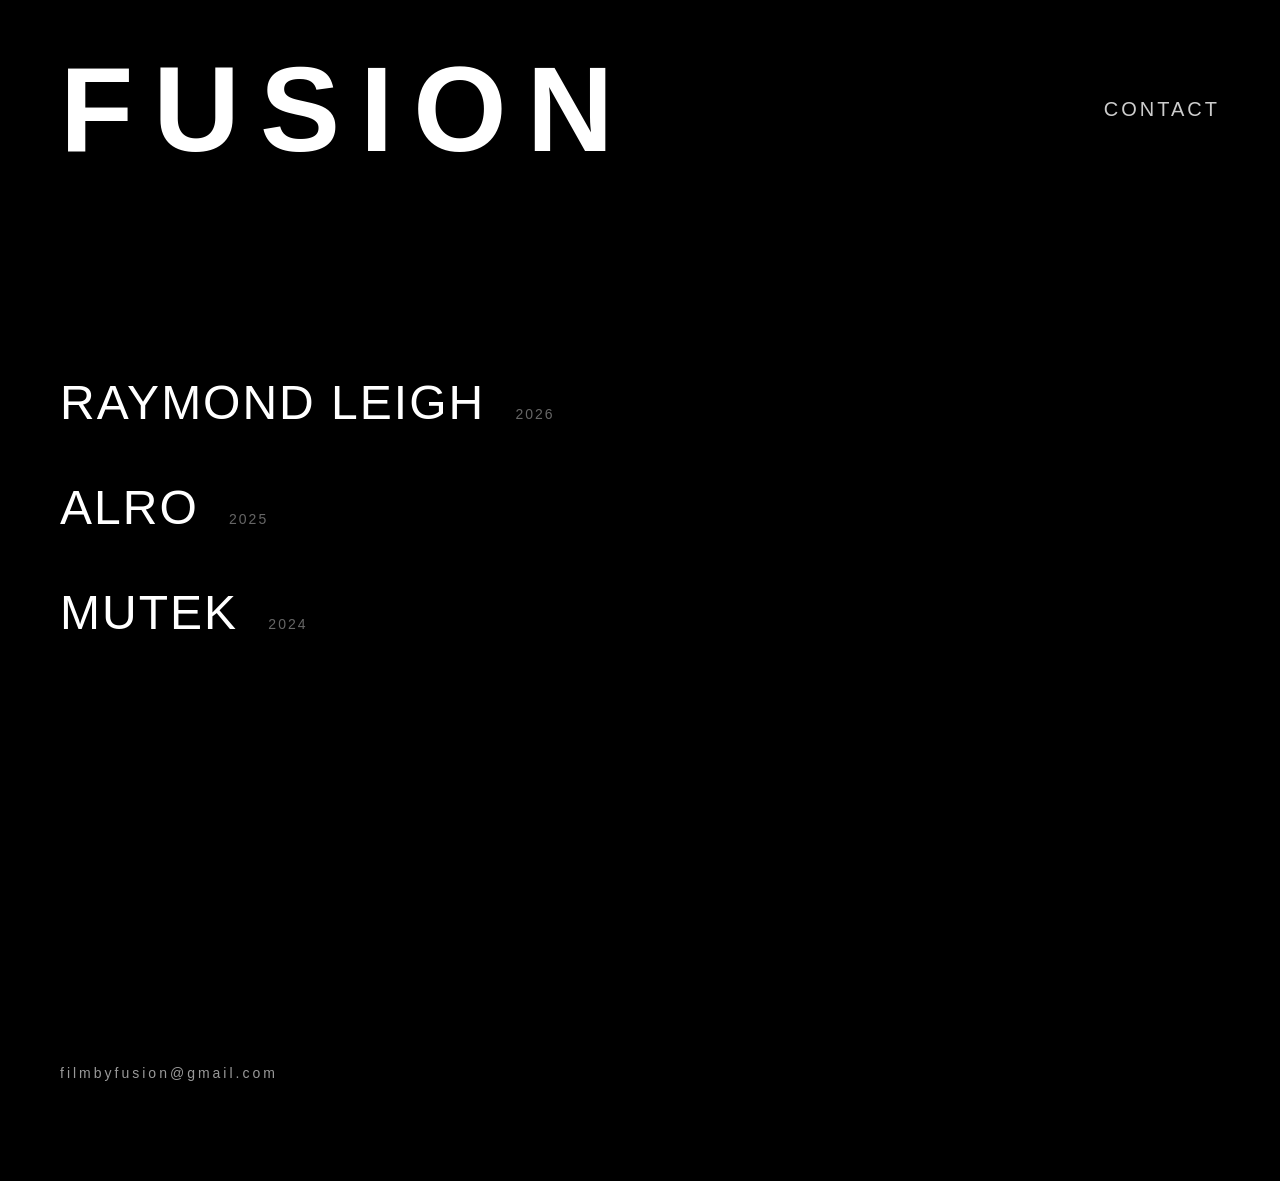
==== commit 357ddbea: "index.html" ====
--- a/index.html
+++ b/index.html
@@ -5,7 +5,6 @@
     <meta name="viewport" content="width=device-width, initial-scale=1.0">
     <title>FUSION | Production Co.</title>
     <style>
-        /* ALL STYLES GO HERE */
         * {
             margin: 0;
             padding: 0;
@@ -15,26 +14,12 @@
 
         html {
             scroll-behavior: smooth;
-            cursor: none; 
         }
 
         body {
             background: black; 
             color: white;
             overflow-x: hidden;
-            cursor: none;
-        }
-
-        #custom-cursor {
-            position: fixed;
-            width: 0;
-            height: 0;
-            border-left: 8px solid transparent;
-            border-right: 8px solid transparent;
-            border-bottom: 18px solid white;
-            transform: rotate(-30deg);
-            pointer-events: none;
-            z-index: 9999;
         }
 
         .nav {
@@ -61,6 +46,7 @@
             letter-spacing: 3px;
             transition: opacity 0.3s;
             opacity: 0.8;
+            cursor: pointer;
         }
 
         .contact-link:hover { opacity: 1; }
@@ -73,11 +59,13 @@
         .film-link {
             text-decoration: none;
             color: inherit;
+            cursor: pointer;
         }
 
+        /* Titles: Reduced from 64px to 48px */
         .film {
-            font-size: 64px; 
-            padding: 30px 0;
+            font-size: 48px; 
+            padding: 25px 0;
             transition: .4s ease;
             text-transform: uppercase;
             letter-spacing: 2px;
@@ -91,9 +79,10 @@
         }
 
         .year {
-            font-size: 16px;
+            font-size: 14px;
             margin-left: 15px;
             opacity: .4;
+            font-weight: normal;
         }
 
         .preview {
@@ -121,15 +110,12 @@
         @media(max-width:900px) {
             .logo { font-size: 40px; letter-spacing: 10px; }
             .main { width: 100%; padding: 200px 30px; }
-            .film { font-size: 32px; }
-            .preview, #custom-cursor { display: none; }
-            html, body { cursor: auto; }
+            .film { font-size: 28px; }
+            .preview { display: none; }
         }
     </style>
 </head>
 <body>
-
-    <div id="custom-cursor"></div>
 
     <div class="nav">
         <div class="logo">FUSION</div>
@@ -165,16 +151,11 @@
     </div>
 
     <script>
-        const cursor = document.getElementById('custom-cursor');
         const preview = document.getElementById('preview');
         const previewImg = preview.querySelector('img');
         const films = document.querySelectorAll('.film');
 
         window.addEventListener('mousemove', (e) => {
-            cursor.style.left = e.clientX + 'px';
-            cursor.style.top = e.clientY + 'px';
-            
-            // This ensures the preview is centered to the cursor
             preview.style.left = (e.clientX + 40) + 'px';
             preview.style.top = (e.clientY - (preview.offsetHeight / 2)) + 'px';
         });
